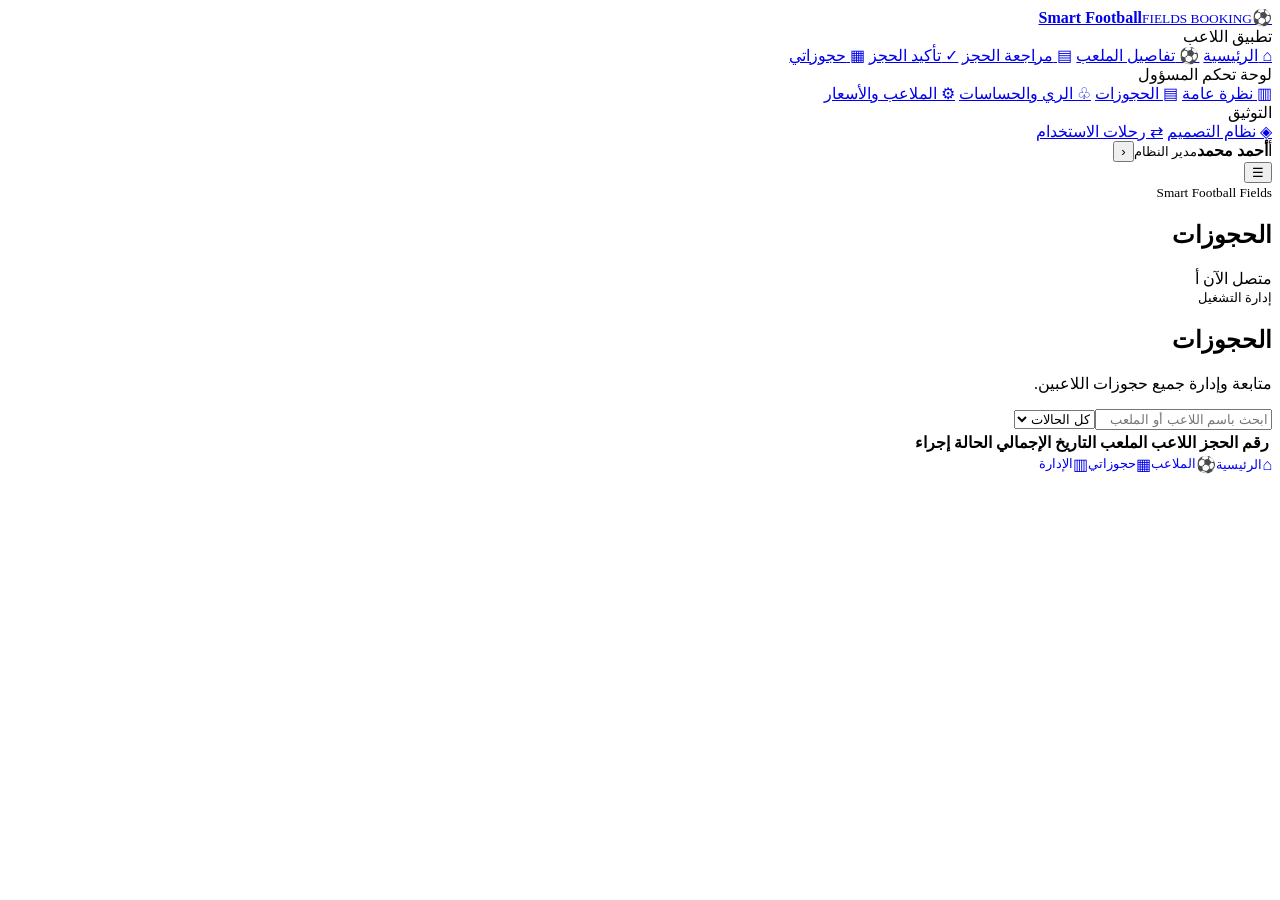
==== admin-bookings.html @ da380d58 "Add files via upload" ====
<!doctype html>

<html dir="rtl" lang="ar">
<head>
<meta charset="utf-8"/><meta content="width=device-width,initial-scale=1" name="viewport"/>
<meta content="#164b35" name="theme-color"/><title>Smart Football Fields</title>
<link href="https://fonts.googleapis.com" rel="preconnect"/><link href="css/style.css" rel="stylesheet"/>

<link rel="manifest" href="manifest.json"/>
<link rel="icon" type="image/png" sizes="32x32" href="assets/icons/favicon-32.png"/>
<link rel="icon" type="image/png" sizes="16x16" href="assets/icons/favicon-16.png"/>
<link rel="apple-touch-icon" href="assets/icons/apple-touch-icon.png"/>
<meta name="apple-mobile-web-app-capable" content="yes"/>
<meta name="apple-mobile-web-app-status-bar-style" content="default"/>
<meta name="description" content="Smart Football Fields — smart booking and management for football fields."/>
<meta property="og:type" content="website"/>
<meta property="og:title" content="Smart Football Fields"/>
<meta property="og:description" content="Book and manage football fields with Smart Turf."/>
<meta property="og:image" content="assets/images/og-image-1200x630.jpg"/>
<meta property="og:image:width" content="1200"/>
<meta property="og:image:height" content="630"/>
<meta name="twitter:card" content="summary_large_image"/>
<meta name="twitter:image" content="assets/images/og-image-1200x630.jpg"/>

</head>
<body data-current-page="admin-bookings">
<div class="layout">
<aside class="sidebar" id="sidebar">
<a class="logo" data-page="player-home" href="index.html"><span class="logo-ball">⚽</span><span><b>Smart Football</b><small>FIELDS BOOKING</small></span></a>
<div class="side-label">تطبيق اللاعب</div>
<a class="side-link" data-page="player-home" href="index.html">⌂ <span>الرئيسية</span></a>
<a class="side-link" data-page="field-details" href="field-details.html">⚽ <span>تفاصيل الملعب</span></a>
<a class="side-link" data-page="booking-review" href="booking-review.html">▤ <span>مراجعة الحجز</span></a>
<a class="side-link" data-page="booking-success" href="booking-success.html">✓ <span>تأكيد الحجز</span></a>
<a class="side-link" data-page="my-bookings" href="my-bookings.html">▦ <span>حجوزاتي</span></a>
<div class="side-label admin-label">لوحة تحكم المسؤول</div>
<a class="side-link" data-page="admin-overview" href="admin-dashboard.html">▥ <span>نظرة عامة</span></a>
<a class="side-link" data-page="admin-bookings" href="admin-bookings.html">▤ <span>الحجوزات</span></a>
<a class="side-link" data-page="irrigation" href="irrigation.html">♧ <span>الري والحساسات</span></a>
<a class="side-link" data-page="fields-pricing" href="fields-pricing.html">⚙ <span>الملاعب والأسعار</span></a>
<div class="side-label">التوثيق</div>
<a class="side-link" data-page="design-system" href="design-system.html">◈ <span>نظام التصميم</span></a>
<a class="side-link" data-page="user-flows" href="user-flows.html">⇄ <span>رحلات الاستخدام</span></a>
<div class="sidebar-bottom"><span class="avatar">أ</span><span><b>أحمد محمد</b><small>مدير النظام</small></span><button id="sidebarToggle" title="إغلاق القائمة">‹</button></div>
</aside>
<main class="main">
<header class="topbar"><button class="hamb" id="hamb">☰</button><div><small class="muted">Smart Football Fields</small><h2 id="pageHeading">الحجوزات</h2></div><div class="top-user"><span class="online"></span> متصل الآن <span class="avatar">أ</span></div></header>
<div class="content"><section class="page active" id="admin-bookings"><div class="section-head"><div><small class="eyebrow">إدارة التشغيل</small><h1>الحجوزات</h1><p class="muted">متابعة وإدارة جميع حجوزات اللاعبين.</p></div></div><div class="panel"><div class="table-tools"><input id="adminSearch" placeholder="ابحث باسم اللاعب أو الملعب"/><select id="adminStatus"><option value="">كل الحالات</option><option>مؤكد</option><option>ملغي</option></select></div><div class="table-wrap"><table><thead><tr><th>رقم الحجز</th><th>اللاعب</th><th>الملعب</th><th>التاريخ</th><th>الإجمالي</th><th>الحالة</th><th>إجراء</th></tr></thead><tbody id="adminBookingRows"></tbody></table></div></div></section></div>
</main>
</div>
<div class="mobile-dock"><a data-page="player-home" href="index.html" role="button" style="text-decoration:none;display:inline-flex;align-items:center;justify-content:center">⌂<small>الرئيسية</small></a><a data-page="field-details" href="field-details.html" role="button" style="text-decoration:none;display:inline-flex;align-items:center;justify-content:center">⚽<small>الملاعب</small></a><a data-page="my-bookings" href="my-bookings.html" role="button" style="text-decoration:none;display:inline-flex;align-items:center;justify-content:center">▦<small>حجوزاتي</small></a><a data-page="admin-overview" href="admin-dashboard.html" role="button" style="text-decoration:none;display:inline-flex;align-items:center;justify-content:center">▥<small>الإدارة</small></a></div>
<div class="toast" id="toast"></div>
<script src="js/script.js"></script>
<script src="js/preferences.js"></script>
<script src="js/pwa.js"></script>
</body></html>
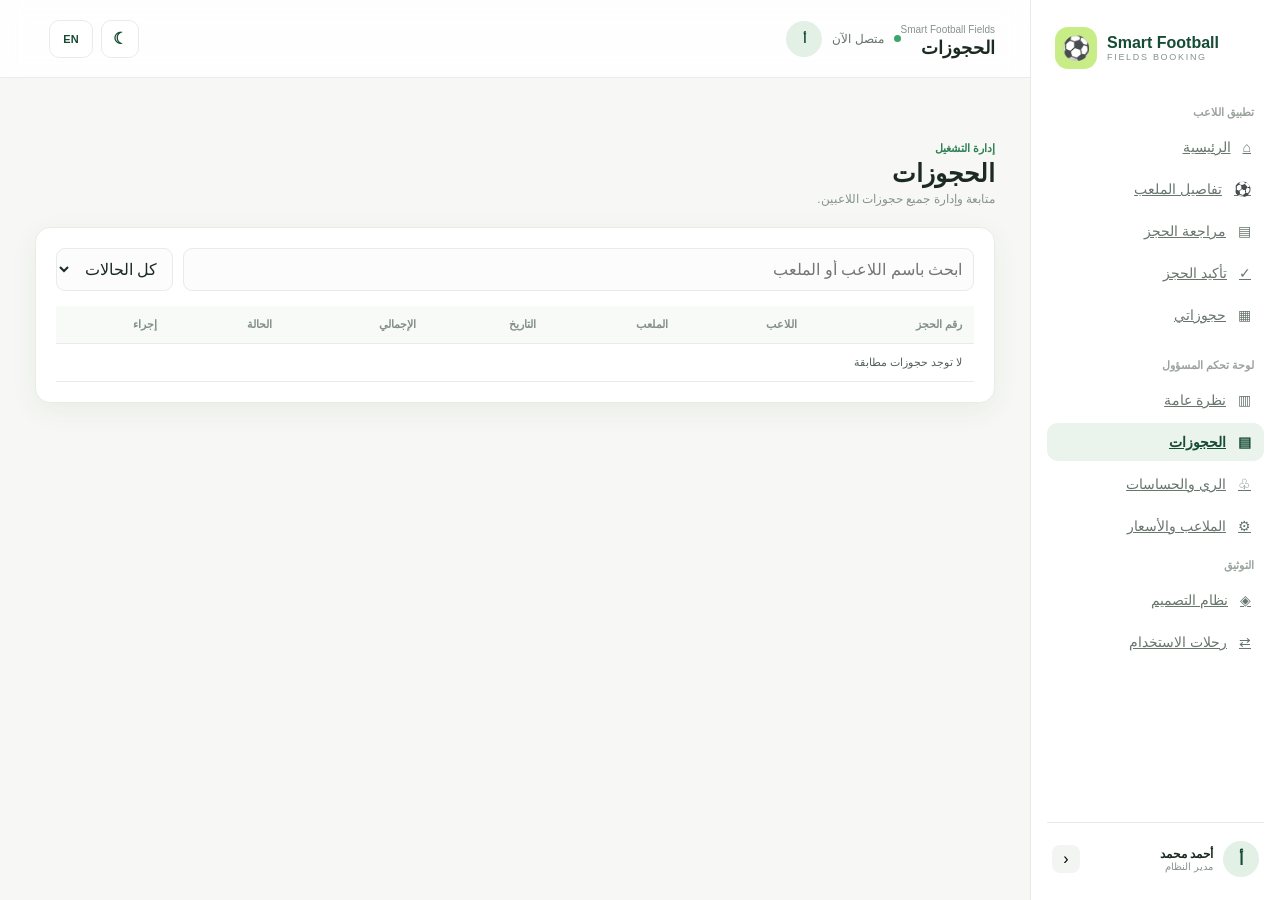
==== commit 5b9e5398: "Add files via upload" ====
--- a/admin-bookings.html
+++ b/admin-bookings.html
@@ -4,7 +4,7 @@
 <head>
 <meta charset="utf-8"/><meta content="width=device-width,initial-scale=1" name="viewport"/>
 <meta content="#164b35" name="theme-color"/><title>Smart Football Fields</title>
-<link href="https://fonts.googleapis.com" rel="preconnect"/><link href="css/style.css" rel="stylesheet"/>
+<link href="https://fonts.googleapis.com" rel="preconnect"/><link href="style.css" rel="stylesheet"/>
 
 <link rel="manifest" href="manifest.json"/>
 <link rel="icon" type="image/png" sizes="32x32" href="assets/icons/favicon-32.png"/>
@@ -50,7 +50,7 @@
 </div>
 <div class="mobile-dock"><a data-page="player-home" href="index.html" role="button" style="text-decoration:none;display:inline-flex;align-items:center;justify-content:center">⌂<small>الرئيسية</small></a><a data-page="field-details" href="field-details.html" role="button" style="text-decoration:none;display:inline-flex;align-items:center;justify-content:center">⚽<small>الملاعب</small></a><a data-page="my-bookings" href="my-bookings.html" role="button" style="text-decoration:none;display:inline-flex;align-items:center;justify-content:center">▦<small>حجوزاتي</small></a><a data-page="admin-overview" href="admin-dashboard.html" role="button" style="text-decoration:none;display:inline-flex;align-items:center;justify-content:center">▥<small>الإدارة</small></a></div>
 <div class="toast" id="toast"></div>
-<script src="js/script.js"></script>
-<script src="js/preferences.js"></script>
-<script src="js/pwa.js"></script>
+<script src="script.js"></script>
+<script src="preferences.js"></script>
+<script src="pwa.js"></script>
 </body></html>
--- a/style.css
+++ b/style.css
@@ -0,0 +1,49 @@
+*{box-sizing:border-box} :root{--g:#164b35;--g2:#2f8055;--lime:#c9ed86;--bg:#f7f8f5;--ink:#1c2b22;--muted:#87938b;--line:#e7ece7;--white:#fff;--shadow:0 8px 28px #183b2510}body{margin:0;background:var(--bg);color:var(--ink);font-family:Cairo,sans-serif}button,input,select{font:inherit}button{cursor:pointer}.layout{min-height:100vh}.sidebar{width:250px;background:#fff;border-left:1px solid var(--line);position:fixed;right:0;top:0;bottom:0;padding:23px 16px;display:flex;flex-direction:column;z-index:5;overflow:auto}.logo{display:flex;gap:10px;align-items:center;text-decoration:none;color:var(--g);padding:4px 8px 25px;direction:ltr}.logo-ball{width:42px;height:42px;border-radius:13px;background:var(--lime);display:grid;place-items:center;font-size:23px}.logo b,.logo small{display:block}.logo b{font-size:16px;font-weight:900}.logo small{font-size:9px;letter-spacing:1.7px;color:var(--muted)}.side-label{font-size:11px;color:#9aa49d;font-weight:800;margin:12px 10px 7px}.side-link{border:0;background:transparent;color:#68766d;text-align:right;padding:11px 13px;border-radius:11px;margin:2px 0;display:flex;gap:12px;align-items:center;font-size:14px}.side-link:hover,.side-link.active{background:#eaf3ec;color:var(--g);font-weight:800}.side-link:first-letter{font-size:19px}.admin-label{margin-top:23px}.sidebar-bottom{margin-top:auto;border-top:1px solid var(--line);padding:18px 5px 0;display:flex;align-items:center;gap:10px}.avatar{width:36px;height:36px;border-radius:50%;background:#e2f0e5;color:var(--g);display:grid;place-items:center;font-weight:900}.sidebar-bottom b,.sidebar-bottom small{display:block}.sidebar-bottom b{font-size:12px}.sidebar-bottom small{font-size:10px;color:var(--muted)}.sidebar-bottom button{margin-right:auto;border:0;background:#f2f5f2;border-radius:8px;width:28px;height:28px}.main{margin-right:250px;min-height:100vh}.topbar{height:78px;background:#ffffffdf;backdrop-filter:blur(12px);border-bottom:1px solid var(--line);display:flex;align-items:center;justify-content:space-between;padding:0 35px;position:sticky;top:0;z-index:4}.topbar h2{font-size:18px;margin:0}.muted{color:var(--muted)}.topbar small{font-size:10px}.top-user{display:flex;align-items:center;gap:10px;font-size:12px;color:#637168}.online{width:7px;height:7px;border-radius:50%;background:#39a66a}.content{max-width:1250px;margin:auto;padding:30px 35px 70px}.page{display:none;animation:appear .2s ease}.page.active{display:block}@keyframes appear{from{opacity:0;transform:translateY(5px)}to{opacity:1;transform:none}}.welcome{background:linear-gradient(110deg,#164b35,#286e49);border-radius:19px;color:#fff;padding:30px 34px;display:flex;align-items:center;justify-content:space-between;overflow:hidden}.welcome h1{font-size:28px;margin:13px 0 3px}.welcome p{color:#d4e5d9;margin:0;font-size:13px}.tag{background:#ffffff19;border:1px solid #ffffff20;border-radius:30px;padding:6px 12px;font-size:11px}.welcome-ball{font-size:85px;opacity:.9;filter:drop-shadow(0 12px 12px #071e12aa)}.panel{background:#fff;border:1px solid var(--line);border-radius:15px;padding:20px;margin:17px 0;box-shadow:var(--shadow)}.panel h3{font-size:15px;margin:0 0 16px}.search-box{margin-top:18px}.search-grid{display:grid;grid-template-columns:1fr 1fr 1fr auto;gap:12px}.search-grid label,.form-grid label{font-size:11px;color:#718077;font-weight:800;display:grid;gap:6px}.search-grid input,.search-grid select,.form-grid input,.table-tools input,.table-tools select{border:1px solid var(--line);border-radius:9px;padding:11px;background:#fbfcfb;color:var(--ink);min-width:0}.primary,.secondary{border:0;border-radius:10px;padding:11px 18px;font-weight:800}.primary{background:var(--g);color:#fff}.primary:hover{background:var(--g2)}.secondary{background:#eaf3ec;color:var(--g)}.wide{width:100%;margin-top:13px}.section-head{display:flex;align-items:center;justify-content:space-between;margin:30px 0 17px;gap:15px}.section-head h1,.section-head h2{margin:3px 0;font-size:25px}.section-head p{font-size:12px;margin:4px 0}.eyebrow{font-size:11px;color:var(--g2);font-weight:900}.text-btn{border:0;background:transparent;color:var(--g2);font-size:12px;font-weight:800}.cards{display:grid;grid-template-columns:repeat(3,minmax(0,1fr));gap:15px}.field-card{background:#fff;border:1px solid var(--line);border-radius:14px;overflow:hidden;box-shadow:var(--shadow)}.pitch-art{height:145px;background:repeating-linear-gradient(90deg,#2e8050 0 45px,#287548 45px 90px);border:8px solid #e1eee2;position:relative}.pitch-art:before{content:"";position:absolute;inset:0 25%;border:1px solid #d7ebd9}.pitch-art .midline{position:absolute;left:50%;top:0;bottom:0;border-left:1px solid #d7ebd9}.pitch-art .circle{position:absolute;width:48px;height:48px;border:1px solid #d7ebd9;border-radius:50%;left:calc(50% - 24px);top:calc(50% - 24px)}.pitch-art .penalty{position:absolute;left:35%;width:30%;height:18%;border:1px solid #d7ebd9}.pitch-art .p1{top:0;border-top:0}.pitch-art .p2{bottom:0;border-bottom:0}.field-card-body{padding:14px}.field-card h3{margin:0;font-size:15px}.field-sub{font-size:11px;color:var(--muted);margin:4px 0 12px}.field-foot{display:flex;align-items:center;justify-content:space-between;border-top:1px solid var(--line);padding-top:10px}.field-foot b{color:var(--g);font-size:17px}.field-foot small{font-size:10px;color:var(--muted)}.field-foot button{padding:8px 12px;font-size:11px}.backline{display:flex;justify-content:space-between;align-items:center}.pill{font-size:11px;padding:6px 11px;border-radius:30px;font-weight:800}.green{background:#e7f3e9;color:#28754a}.detail-hero{display:grid;grid-template-columns:1fr 1fr;gap:25px;align-items:center;margin:18px 0}.pitch-art.large{height:260px;border-radius:15px}.detail-hero h1{font-size:28px;margin:5px 0}.rating{color:#d69a2d;font-size:14px}.rating span{color:#87938b;font-size:11px}.detail-desc{font-size:13px;line-height:2;color:#69776e}.detail-facts{display:flex;gap:8px;flex-wrap:wrap}.detail-facts span{background:#eff5ef;padding:7px 10px;border-radius:8px;font-size:10px}.price{color:var(--g);font-size:25px}.price small{font-size:12px;color:var(--muted)}.status-grid{display:grid;grid-template-columns:repeat(3,1fr);gap:10px}.status-grid div{background:#f6f9f6;padding:13px;border-radius:10px}.status-grid b,.status-grid small{display:block}.status-grid b{font-size:12px}.status-grid small{color:var(--muted);font-size:10px;margin-top:5px}.good{color:#31925a}.date-options,.slots{display:flex;gap:9px;flex-wrap:wrap}.date-choice,.slot{border:1px solid var(--line);background:#fff;border-radius:9px;padding:9px 13px;color:#66746b;font-size:11px}.date-choice.selected,.slot.selected{background:var(--g);color:#fff;border-color:var(--g)}.slots-title{margin-top:20px!important}.narrow{max-width:720px;margin:auto}.review-top{display:flex;align-items:center;gap:12px;padding-bottom:14px;border-bottom:1px solid var(--line)}.mini-pitch{width:58px;height:50px;border-radius:9px;background:#2b7c4c;display:grid;place-items:center;color:white;font-size:24px}.review-line{display:flex;justify-content:space-between;align-items:center;padding:12px 0;border-bottom:1px solid #f0f2f0;font-size:12px}.review-line span{color:#7b887f}.review-line select{border:1px solid var(--line);padding:6px;border-radius:7px}.review-line.total{font-size:15px;color:var(--g);font-weight:900;border:0}.form-grid{display:grid;grid-template-columns:1fr 1fr;gap:13px}.payment-options{display:flex;gap:20px;flex-wrap:wrap;font-size:12px}.payment-options label{display:flex;gap:7px;align-items:center}.success-wrap{max-width:540px;margin:30px auto;text-align:center;padding:35px}.success-icon{width:75px;height:75px;border-radius:50%;background:#e4f4e8;color:#2b8952;display:grid;place-items:center;font-size:40px;margin:0 auto 18px}.success-wrap h1{font-size:27px;margin:8px}.success-wrap>p{font-size:12px}.ticket{margin:24px 0;padding:17px;background:#f6f9f6;border:1px dashed #bfd2c2;border-radius:12px;display:grid;grid-template-columns:1fr 1fr;gap:17px;text-align:right}.ticket small,.ticket b{display:block}.ticket small{font-size:10px;color:var(--muted)}.ticket b{font-size:12px;margin-top:4px}.tabs{display:flex;gap:7px;margin:18px 0}.tab{border:1px solid var(--line);background:#fff;padding:8px 17px;border-radius:9px;color:#748178;font-size:11px}.tab.active{background:var(--g);color:#fff}.stack{display:grid;gap:12px}.booking-item{background:#fff;border:1px solid var(--line);border-radius:13px;padding:15px;display:flex;justify-content:space-between;align-items:center;gap:12px}.booking-item h3{margin:0;font-size:14px}.booking-item p{margin:4px 0;color:var(--muted);font-size:11px}.status-badge{background:#e8f4eb;color:#28754a;border-radius:20px;padding:6px 10px;font-size:10px}.cancel{border:1px solid #f0d6d2;background:#fff8f7;color:#b45c50;border-radius:8px;padding:6px 9px;font-size:10px}.empty{padding:35px;text-align:center;color:var(--muted);background:#fff;border-radius:12px}.stats{display:grid;grid-template-columns:repeat(4,1fr);gap:13px}.stat{background:#fff;border:1px solid var(--line);border-radius:13px;padding:17px}.stat small,.stat b,.stat span{display:block}.stat small{color:var(--muted);font-size:10px}.stat b{font-size:23px;margin:8px 0;color:var(--g)}.stat b i{font-size:11px;font-style:normal}.stat span{font-size:10px;color:#32915b}.admin-grid{display:grid;grid-template-columns:1fr 1fr;gap:15px}.gauge{width:120px;height:120px;border-radius:50%;margin:10px auto;background:conic-gradient(#72ad7c 0 32%,#e8eee8 32%);display:grid;place-items:center;position:relative}.gauge:before{content:"";position:absolute;inset:12px;background:#fff;border-radius:50%}.gauge b{position:relative;color:var(--g);font-size:23px}.center{text-align:center;font-size:11px}.weather{background:#f3f8ef;border-radius:12px;padding:20px;display:flex;align-items:center;justify-content:space-around;color:#8a9e54}.weather b{font-size:28px}.sensor-row{display:flex;justify-content:space-between;font-size:12px;margin:13px 0 7px}.sensor-row b{color:var(--g)}.bar{height:7px;background:#edf2ed;border-radius:8px;overflow:hidden}.bar i{display:block;height:100%;background:#6ea77a;border-radius:8px}.pump,.device{display:flex;align-items:center;justify-content:space-between;gap:10px;padding:12px 0;border-bottom:1px solid var(--line)}.pump b,.pump small,.device b,.device small{display:block}.pump b,.device b{font-size:12px}.pump small,.device small{font-size:10px;color:var(--muted)}.switch input{display:none}.switch span{display:block;width:42px;height:23px;border-radius:20px;background:#d5ddd6;position:relative}.switch span:after{content:"";position:absolute;width:17px;height:17px;border-radius:50%;background:#fff;top:3px;right:3px;transition:.2s}.switch input:checked+span{background:#39865a}.switch input:checked+span:after{right:22px}.table-tools{display:flex;gap:10px;margin-bottom:15px}.table-tools input{flex:1}.table-wrap{overflow:auto}table{width:100%;border-collapse:collapse;white-space:nowrap;font-size:11px}th,td{text-align:right;padding:12px;border-bottom:1px solid var(--line)}th{color:#829087;background:#f8faf8}td{color:#536258}.table-action{border:0;background:#eaf3ec;color:var(--g);border-radius:7px;padding:5px 8px}.setting{display:flex;align-items:center;justify-content:space-between;padding:12px 0;border-bottom:1px solid var(--line);font-size:12px}.setting input[type=number]{width:75px;padding:7px;border:1px solid var(--line);border-radius:7px}.device>span{color:#37a365}.device strong{font-size:10px;color:#328657}.swatches{display:grid;grid-template-columns:repeat(5,1fr);gap:10px}.swatches div{height:95px;border-radius:10px;padding:12px;color:white;font-size:11px;display:flex;flex-direction:column;justify-content:end;font-weight:800}.flow{display:flex;align-items:center;gap:10px;flex-wrap:wrap}.flow span{background:#edf5ee;border:1px solid #dbe9dd;color:var(--g);padding:11px 14px;border-radius:9px;font-size:12px;font-weight:800}.flow i{color:#9eaaa1;font-style:normal}.hamb{display:none;border:0;background:#eaf3ec;color:var(--g);padding:8px 11px;border-radius:8px}.mobile-dock{display:none}.toast{position:fixed;bottom:22px;left:50%;transform:translate(-50%,20px);opacity:0;background:#173e2d;color:#fff;padding:12px 18px;border-radius:10px;z-index:20;transition:.2s;font-size:12px}.toast.show{opacity:1;transform:translate(-50%,0)}@media(max-width:1050px){.sidebar{width:220px}.main{margin-right:220px}.content{padding:25px 22px}.cards{grid-template-columns:repeat(2,1fr)}.search-grid{grid-template-columns:1fr 1fr}.search-grid button{min-height:43px}.stats{grid-template-columns:repeat(2,1fr)}}@media(max-width:720px){.sidebar{transform:translateX(100%);transition:.25s;width:260px;box-shadow:-10px 0 30px #0001}.sidebar.open{transform:translateX(0)}.main{margin-right:0}.topbar{height:66px;padding:0 16px;gap:10px}.topbar h2{font-size:15px}.top-user{font-size:0}.top-user .avatar{font-size:14px}.hamb{display:block}.content{padding:17px 14px 90px}.welcome{padding:23px 19px}.welcome h1{font-size:23px}.welcome-ball{font-size:55px}.search-grid{grid-template-columns:1fr}.cards{grid-template-columns:1fr 1fr;gap:9px}.field-card-body{padding:10px}.field-card h3{font-size:13px}.field-foot b{font-size:14px}.field-foot button{padding:7px;font-size:10px}.detail-hero{grid-template-columns:1fr}.pitch-art.large{height:190px}.admin-grid{grid-template-columns:1fr}.stats{gap:8px}.stat{padding:12px}.stat b{font-size:19px}.section-head h1,.section-head h2{font-size:21px}.booking-item{flex-wrap:wrap}.swatches{grid-template-columns:repeat(2,1fr)}.flow{gap:6px}.flow span{padding:8px;font-size:10px}.mobile-dock{display:flex;position:fixed;bottom:0;left:0;right:0;background:#fff;border-top:1px solid var(--line);height:65px;z-index:4;justify-content:space-around;align-items:center}.mobile-dock button{border:0;background:transparent;color:var(--g);font-size:19px;display:grid;justify-items:center;gap:0}.mobile-dock small{font-size:9px}.form-grid{grid-template-columns:1fr}.ticket{gap:12px}.content{padding-bottom:85px}}
+/* Frontend completion: interaction states and print-friendly booking ticket */
+.side-link.active{background:#eaf3ec;color:var(--g);font-weight:900}
+.slot:disabled{opacity:.48;cursor:not-allowed;text-decoration:line-through;background:#f4f5f4;color:#89938b}
+button:focus-visible,a:focus-visible,input:focus-visible,select:focus-visible{outline:3px solid #91c5a0;outline-offset:2px}
+@media print{
+  body{background:#fff!important}
+  .sidebar,.topbar,.mobile-dock,.toast,.success-wrap>.primary,.success-wrap>.secondary,#printTicket{display:none!important}
+  .main{margin:0!important}
+  .content{padding:0!important}
+  .success-wrap{box-shadow:none!important;border:1px solid #ddd!important;margin:0 auto!important}
+}
+
+/* Global appearance and language controls */
+.utility-actions{display:flex;align-items:center;gap:8px;margin-inline-start:auto;margin-inline-end:14px;flex-shrink:0}
+.utility-btn{width:38px;height:38px;border:1px solid var(--line);border-radius:10px;background:var(--white);color:var(--g);font-weight:800;display:grid;place-items:center;cursor:pointer;transition:.2s}
+.utility-btn:hover{transform:translateY(-1px);border-color:var(--g2);background:#eaf3ec}
+.language-btn{font-size:11px;min-width:44px;padding:0 8px}
+body[data-theme="dark"]{--bg:#101813;--ink:#e6eee8;--muted:#9aa99e;--line:#29382e;--white:#18241c;--shadow:0 8px 28px #0005;background:var(--bg);color:var(--ink);color-scheme:dark}
+body[data-theme="dark"] .sidebar,body[data-theme="dark"] .topbar,body[data-theme="dark"] .panel,body[data-theme="dark"] .field-card,body[data-theme="dark"] .stat,body[data-theme="dark"] .booking-item,body[data-theme="dark"] .empty,body[data-theme="dark"] .mobile-dock{background:#18241c;color:var(--ink);border-color:var(--line)}
+body[data-theme="dark"] .topbar{background:#18241ceF}
+body[data-theme="dark"] .side-link{color:#b6c4b9}
+body[data-theme="dark"] .side-link:hover,body[data-theme="dark"] .side-link.active{background:#243b2c;color:#bfe8c9}
+body[data-theme="dark"] .search-grid input,body[data-theme="dark"] .search-grid select,body[data-theme="dark"] .form-grid input,body[data-theme="dark"] .table-tools input,body[data-theme="dark"] .table-tools select,body[data-theme="dark"] .tab{background:#111a15;color:var(--ink);border-color:var(--line)}
+body[data-theme="dark"] th{background:#202d24;color:#b9c8bd}
+body[data-theme="dark"] td{color:#d0dbd2}
+body[data-theme="dark"] .ticket{background:#202d24;border-color:#435b49}
+body[data-theme="dark"] .gauge:before{background:#18241c}
+body[data-theme="dark"] .weather{background:#253326;color:#c8d99a}
+body[data-theme="dark"] .success-icon{background:#203b2a;color:#8fdaa5}
+body[data-theme="dark"] .secondary,body[data-theme="dark"] .hamb,body[data-theme="dark"] .utility-btn{background:#26382b;color:#d9f0df;border-color:#3a5140}
+body[data-theme="dark"] .mobile-dock a{color:#d5e8d9}
+body.lang-en{font-family:Arial,system-ui,sans-serif}
+body.lang-en .sidebar{text-align:left}
+body.lang-en .side-link{text-align:left}
+body.lang-en .main{margin-right:0;margin-left:250px}
+body.lang-en .sidebar{right:auto;left:0;border-left:0;border-right:1px solid var(--line)}
+body.lang-en .sidebar-bottom button{margin-right:0;margin-left:auto}
+body.lang-en .top-user{direction:ltr}
+body.lang-en .ticket,body.lang-en th,body.lang-en td{text-align:left}
+body.lang-en .ticket{direction:ltr}
+body.lang-en .sensor-row{direction:ltr}
+body.lang-en .booking-item{direction:ltr}
+body.lang-en .logo{direction:ltr}
+body.lang-en .table-wrap{direction:ltr}
+@media(max-width:1050px){body.lang-en .sidebar{width:220px}body.lang-en .main{margin-left:220px}}
+@media(max-width:720px){body.lang-en .sidebar{left:0;right:auto;transform:translateX(-105%);width:260px}body.lang-en .sidebar.open{transform:translateX(0)}body.lang-en .main{margin-left:0;margin-right:0}.utility-actions{margin-inline-start:auto;margin-inline-end:4px}.topbar{padding-inline:12px}.topbar>div:nth-child(2){min-width:0}.topbar h2{white-space:nowrap;overflow:hidden;text-overflow:ellipsis}.mobile-dock a{display:grid;justify-items:center;gap:2px;color:var(--g);font-size:18px;text-decoration:none}.mobile-dock a small{font-size:9px}.mobile-dock a.active{color:var(--g2);font-weight:900}}
+@media(max-width:480px){.cards{grid-template-columns:1fr}.stats{grid-template-columns:1fr 1fr}.welcome-ball{font-size:42px}.welcome{gap:8px}.section-head{align-items:flex-start;flex-wrap:wrap}.table-tools{flex-wrap:wrap}.table-tools input,.table-tools select{min-width:100%}.ticket{grid-template-columns:1fr}.utility-btn{width:34px;height:34px}.topbar{gap:7px}.topbar h2{font-size:13px}.content{padding-inline:12px}}
+@media(max-width:360px){.stats{grid-template-columns:1fr}.utility-actions{gap:5px}.utility-btn{width:31px;height:31px}.welcome h1{font-size:20px}.mobile-dock{height:60px}}
